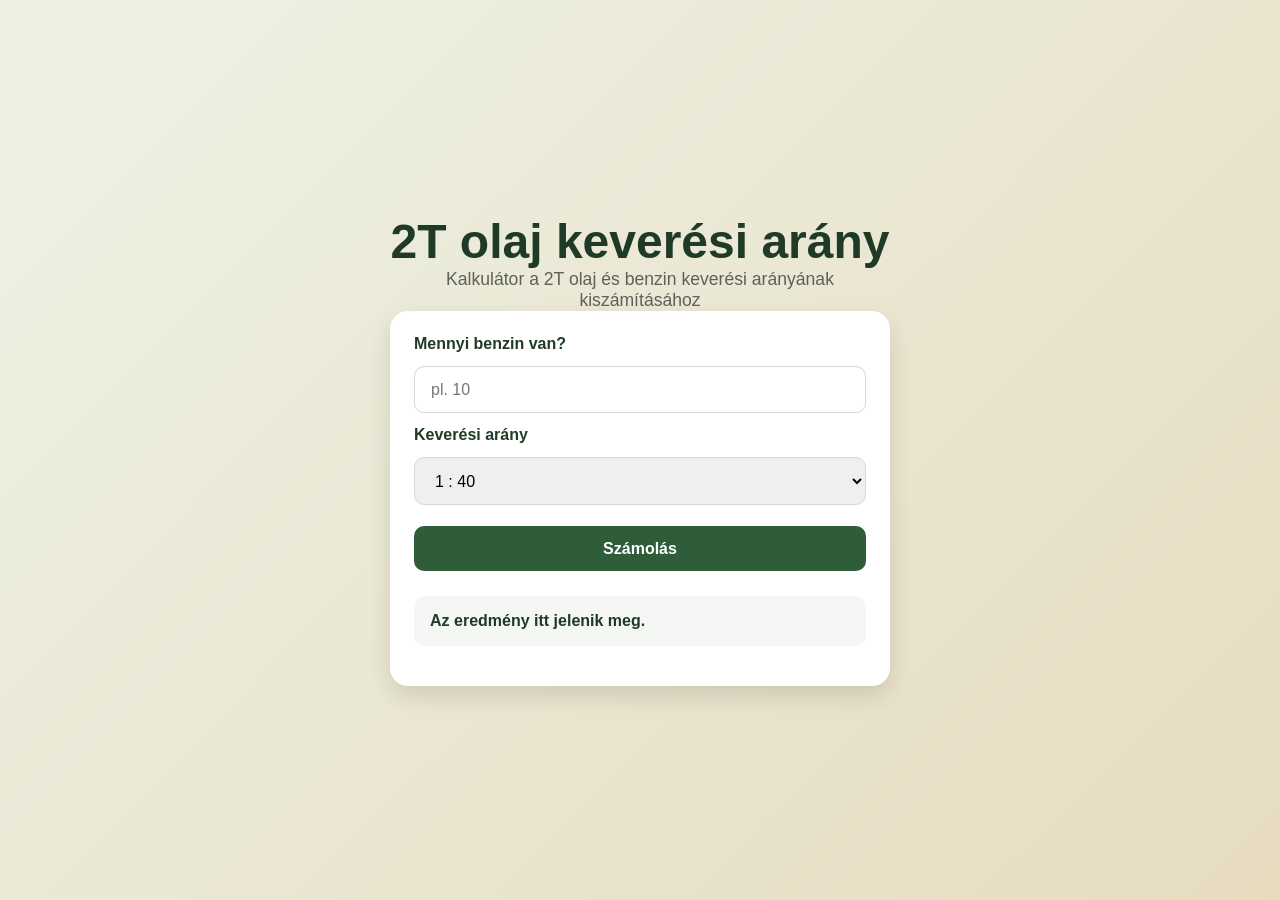
==== keveresiRatio.html @ d6012d3b "nev valtoztatas" ====
<!DOCTYPE html>
<html lang="hu">
<head>
    <meta charset="UTF-8">
    <meta name="viewport" content="width=device-width, initial-scale=1.0">
    <title>2T olaj keverési arány</title>
    <link rel="stylesheet" href="index.css">
</head>
<body>
    <main class="container">
        <h1>2T olaj keverési arány</h1>
        <subtitle class="subtitle">Kalkulátor a 2T olaj és benzin keverési arányának kiszámításához</subtitle>
        <div class="card">
            <label for="gasolineLiters">Mennyi benzin van?</label>
            <input type="number" id="gasolineLiters" min="0" step="0.1" placeholder="pl. 10">

            <label for="ratioSelect">Keverési arány</label>
            <select id="ratioSelect">
                <option value="25">1 : 25</option>
                <option value="32">1 : 32</option>
                <option value="40" selected>1 : 40</option>
                <option value="50">1 : 50</option>
            </select>

            <button type="button" onclick="calculateRatio()">Számolás</button>
            <p id="result" class="result">Az eredmény itt jelenik meg.</p>
        </div>
    </main>

    <script>
        function calculateRatio() {
            const gasolineLiters = parseFloat(document.getElementById("gasolineLiters").value);
            const ratio = parseFloat(document.getElementById("ratioSelect").value);
            const resultElement = document.getElementById("result");

            if (!gasolineLiters || gasolineLiters <= 0 || !ratio || ratio <= 0) {
                resultElement.textContent = "Kérlek adj meg érvényes adatokat!";
                return;
            }

            const oilAmount = gasolineLiters / ratio;
            resultElement.textContent = `A keveréshez ${oilAmount.toFixed(2)} liter 2T olaj kell ${gasolineLiters.toFixed(2)} liter benzinhez.`;
        }
    </script>
</body>
</html>
---- index.css ----
:root {
    --bg: #f3efe7;
    --panel: #ffffff;
    --primary: #2f5d3a;
    --primary-dark: #1f3a27;
    --accent: #d9a441;
    --text: #1a1a1a;
    --muted: #5d6159;
}

* {
    box-sizing: border-box;
}

body {
    margin: 0;
    min-height: 100vh;
    display: grid;
    place-items: center;
    background: linear-gradient(135deg, #eef2e5 0%, #e7dcc0 100%);
    font-family: Arial, sans-serif;
    color: var(--text);
}

.container {
    width: min(90vw, 500px);
    text-align: center;
}

h1 {
    margin: 0;
    font-size: clamp(2rem, 4vw, 3rem);
    color: var(--primary-dark);
}

.subtitle {
    margin: 0.5rem 0 1.5rem;
    font-size: 1.1rem;
    color: var(--muted);
}

.card {
    background: var(--panel);
    border-radius: 18px;
    padding: 1.5rem;
    box-shadow: 0 10px 25px rgba(0, 0, 0, 0.12);
    display: flex;
    flex-direction: column;
    gap: 0.8rem;
    text-align: left;
}

label {
    font-weight: bold;
    color: var(--primary-dark);
}

input,
select,
button {
    width: 100%;
    font-size: 1rem;
    padding: 0.85rem 1rem;
    border-radius: 10px;
    border: 1px solid #d7d7d7;
}

input:focus,
select:focus {
    outline: 2px solid rgba(47, 93, 58, 0.2);
    border-color: var(--primary);
}

button {
    margin-top: 0.5rem;
    border: none;
    background: var(--primary);
    color: white;
    font-weight: bold;
    cursor: pointer;
    transition: background 0.2s ease;
}

button:hover {
    background: var(--primary-dark);
}

.result {
    margin-top: 0.75rem;
    min-height: 48px;
    padding: 0.85rem 1rem;
    border-radius: 10px;
    background: #f4f7f3;
    color: var(--primary-dark);
    font-weight: bold;
    line-height: 1.4;
}
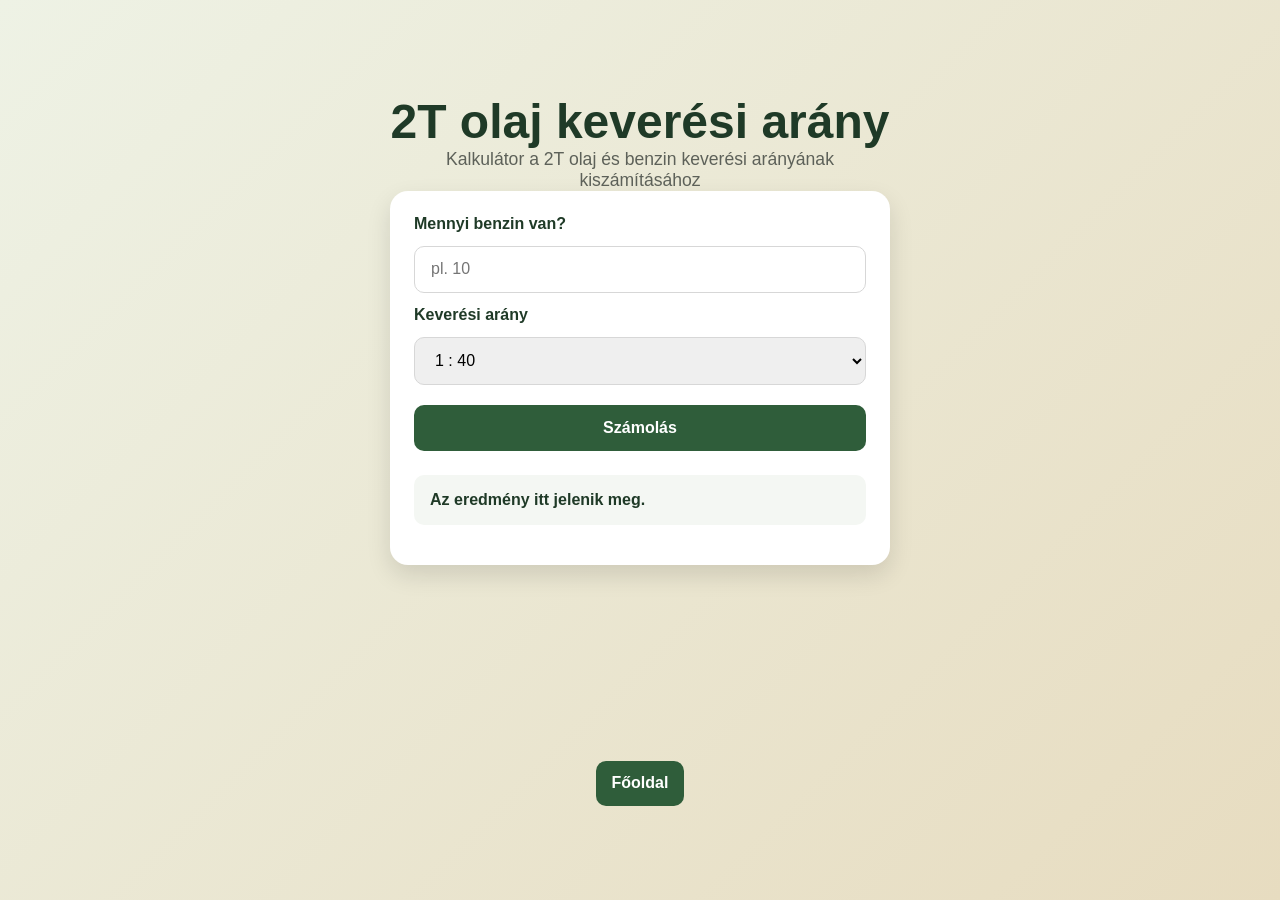
==== commit 52848fcf: "FINISH" ====
--- a/keveresiRatio.html
+++ b/keveresiRatio.html
@@ -4,10 +4,10 @@
     <meta charset="UTF-8">
     <meta name="viewport" content="width=device-width, initial-scale=1.0">
     <title>2T olaj keverési arány</title>
-    <link rel="stylesheet" href="index.css">
+    <link rel="stylesheet" href="keveresiRatio.css ">
 </head>
 <body>
-    <main class="container">
+    <div class="container">
         <h1>2T olaj keverési arány</h1>
         <subtitle class="subtitle">Kalkulátor a 2T olaj és benzin keverési arányának kiszámításához</subtitle>
         <div class="card">
@@ -25,7 +25,8 @@
             <button type="button" onclick="calculateRatio()">Számolás</button>
             <p id="result" class="result">Az eredmény itt jelenik meg.</p>
         </div>
-    </main>
+    </div>
+    <div><button onclick="window.location.href='index.html'">Főoldal</button></div>
 
     <script>
         function calculateRatio() {
--- a/keveresiRatio.css
+++ b/keveresiRatio.css
@@ -0,0 +1,97 @@
+:root {
+    --bg: #f3efe7;
+    --panel: #ffffff;
+    --primary: #2f5d3a;
+    --primary-dark: #1f3a27;
+    --accent: #d9a441;
+    --text: #1a1a1a;
+    --muted: #5d6159;
+}
+
+* {
+    box-sizing: border-box;
+}
+
+body {
+    margin: 0;
+    min-height: 100vh;
+    display: grid;
+    place-items: center;
+    background: linear-gradient(135deg, #eef2e5 0%, #e7dcc0 100%);
+    font-family: Arial, sans-serif;
+    color: var(--text);
+}
+
+.container {
+    width: min(90vw, 500px);
+    text-align: center;
+}
+
+h1 {
+    margin: 0;
+    font-size: clamp(2rem, 4vw, 3rem);
+    color: var(--primary-dark);
+}
+
+.subtitle {
+    margin: 0.5rem 0 1.5rem;
+    font-size: 1.1rem;
+    color: var(--muted);
+}
+
+.card {
+    background: var(--panel);
+    border-radius: 18px;
+    padding: 1.5rem;
+    box-shadow: 0 10px 25px rgba(0, 0, 0, 0.12);
+    display: flex;
+    flex-direction: column;
+    gap: 0.8rem;
+    text-align: left;
+}
+
+label {
+    font-weight: bold;
+    color: var(--primary-dark);
+}
+
+input,
+select,
+button {
+    width: 100%;
+    font-size: 1rem;
+    padding: 0.85rem 1rem;
+    border-radius: 10px;
+    border: 1px solid #d7d7d7;
+}
+
+input:focus,
+select:focus {
+    outline: 2px solid rgba(47, 93, 58, 0.2);
+    border-color: var(--primary);
+}
+
+button {
+    margin-top: 0.5rem;
+    border: none;
+    background: var(--primary);
+    color: white;
+    font-weight: bold;
+    cursor: pointer;
+    transition: background 0.2s ease;
+}
+
+button:hover {
+    background: var(--primary-dark);
+}
+
+.result {
+    margin-top: 0.75rem;
+    min-height: 48px;
+    padding: 0.85rem 1rem;
+    border-radius: 10px;
+    background: #f4f7f3;
+    color: var(--primary-dark);
+    font-weight: bold;
+    line-height: 1.4;
+}
